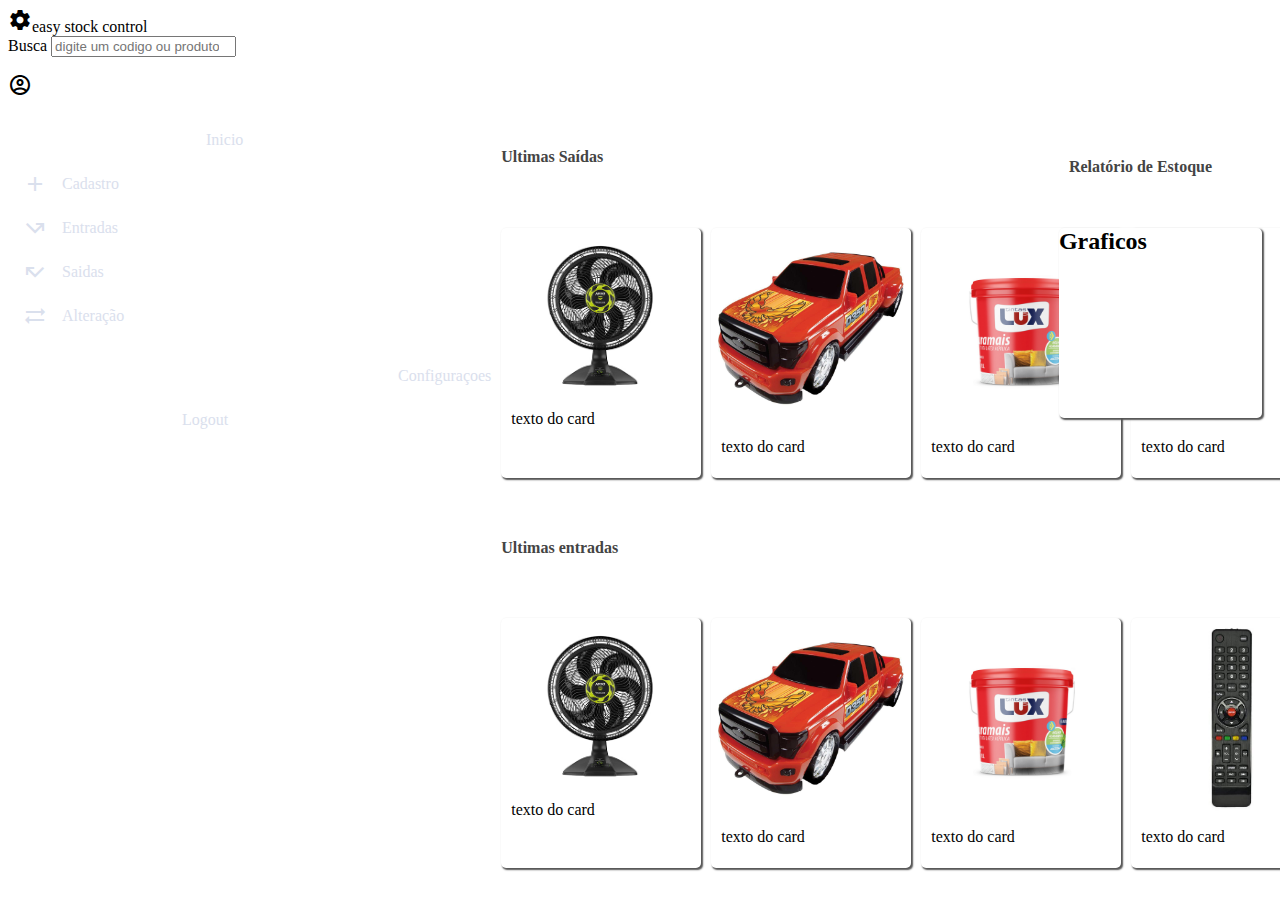
==== home.html @ 9db0f9a1 "create content home page" ====
<html lang="pt-br">
	<head>
		<meta charset="utf-8">
		<meta name="viewport" content="width=device-width, initial-scale=1">
		<title>Controle estoque</title>
		<link rel="stylesheet" type="text/css" href="assets/css/style.css">
		<link rel="stylesheet" type="text/css" href="assets/css/home.css">
		<link href="https://fonts.googleapis.com/icon?family=Material+Icons"
	      rel="stylesheet">
	      <link href="https://fonts.googleapis.com/icon?family=Material+Icons+Outlined"
	      rel="stylesheet">
	</head>
	<body>
		<header class="header">
			<div class="container header-area">
				<div class="header-left">
					<div class="logo">
						<span class="material-icons">settings</span>easy stock control
					</div>
				</div>
				<div class="header-right">
					<form class="search">
						<div>
							<label>Busca</label>
							<input type="search" name="search" placeholder="digite um codigo ou produto">
						</div>
					</form>
					<div class="user-area">
						<span class="material-icons-outlined">account_circle</span>
					</div>
				</div>
			</div>
		</header>
		<div class="container-home">
			
			<section class="content-area1">
				
				<div class="section-title">
					<h4>Ultimas Saídas</h4>
				</div>
				
				<section class="area-content last-exits">

					<div class="card-area">
						<div class="card-image">
							<img src="assets/image/ventilador.jpg" alt="">
						</div>
						<div class="card-body">
							texto do card				
						</div>
					</div>

					<div class="card-area">
						<div class="card-image">
							<img src="assets/image/carro.jpg" alt="">
						</div>
						<div class="card-body">
							texto do card				
						</div>
					</div>

					<div class="card-area">
						<div class="card-image">
							<img src="assets/image/tinta-lux.jpg" alt="">
						</div>
						<div class="card-body">
							texto do card				
						</div>
					</div>

					<div class="card-area">
						<div class="card-image">
							<img src="assets/image/controle-remoto.jpg" alt="">
						</div>
						<div class="card-body">
							texto do card				
						</div>
					</div>
					
				</section>
				
				<div class="section-title">
					<h4>Ultimas entradas</h4>
				</div>

				<section class="area-content last-entries">

					<div class="card-area">
						<div class="card-image">
							<img src="assets/image/ventilador.jpg" alt="">
						</div>
						<div class="card-body">
							texto do card				
						</div>
					</div>

					<div class="card-area">
						<div class="card-image">
							<img src="assets/image/carro.jpg" alt="">
						</div>
						<div class="card-body">
							texto do card				
						</div>
					</div>

					<div class="card-area">
						<div class="card-image">
							<img src="assets/image/tinta-lux.jpg" alt="">
						</div>
						<div class="card-body">
							texto do card				
						</div>
					</div>

					<div class="card-area">
						<div class="card-image">
							<img src="assets/image/controle-remoto.jpg" alt="">
						</div>
						<div class="card-body">
							texto do card				
						</div>
					</div>
					
				</section>
			</section>

			<section class="content-area2">

				<div class="section-title">
					<h4>Relatório de Estoque</h4>
				</div>


				<div class="graphics-area">
					<h2>Graficos</h2>
					<br>
					<br>
					<br>
					<br>
					<br>
					<br>
					<br>
					<br>
				</div>
			</section>
			<aside class="side-bar-area">
				<ul>
				    <li class='active'><a href="#"><span class="material-icons-outlined">cottage</span>Inicio</a></li>
				    <li><a href="#"><span class="material-icons-outlined">add</span>Cadastro</a></li>
				    <li><a href="#"><span class="material-icons-outlined">call_missed_outgoing</span>Entradas</a></li>
				    <li><a href="#"><span class="material-icons-outlined">call_missed</span>Saidas</a></li>
				    <li><a href="#"><span class="material-icons-outlined">sync_alt</span>Alteração</a></li>

				</ul>
				
				<ul>
					<li><a href="#"><span class="material-icons-outlined">manage_accounts</span>configuraçoes</a></li>
				    <li><a href="#"><span class="material-icons-outlined">logout</span>logout</a></li>

				</ul>
			</aside>
		</div>
	</body>
</html>
---- assets/css/home.css ----
.container-home{
	display: grid;
	grid-template-columns: repeat(8, 1fr);

}	
.side-bar-area{
	grid-row: 1 / 2;
	grid-column: 1 / 2;
}
.side-bar-area{
	background-color: var(--color-blue-medium);
	height: 100%;
}

.side-bar-area ul,
.side-bar-area li{
	list-style: none;
}
.side-bar-area ul{
	padding: 0;
}
.side-bar-area .active{
	background-color: var(--color-blue-secundary);
}
.side-bar-area li .material-icons-outlined{
	color: #dae0ed;
	margin-right: 15px;
}
.side-bar-area a{
	text-decoration: none;
	display: flex;
	align-items: center;
	padding-top: 15px;
	padding-bottom: 5px;
	padding-left: 15px;
	color: #dae0ed;
	text-transform: capitalize;
	border-bottom: 1px solid var(--color-blue-secundary);
}
.side-bar-area a:hover {
	background-color: var(--color-blue-secundary);
}
.content-area1{
	grid-column: 2 / 7;
	
}
.content-area2{
	grid-column:  7 / 9;
	padding: 10px;
		
}
.section-title{
	padding: 10px;
	color: #444;
	margin-top: 20px;
	margin-bottom: 20px;
}


/*estilo da sessão de ultimas saídas*/
.area-content{
	display: grid;
	grid-template-columns: repeat(4, 200px);
	grid-auto-rows: min(250px);
	grid-gap: 10px;
	padding: 10px;
}
.card-area{
	box-shadow: 0.1em 0.1em 0.1em #555;
	background-color: #fff;
	border-radius: 5px;
}
.card-image	{
	padding: 7px;
}
.card-image img{
	width: 100%;
	object-fit: content;
}
.card-body{
	padding: 10px;
}





/*******graphics-area********/
.graphics-area{
	box-shadow: 0.1em 0.1em 0.1em #555;
	background-color: #fff;
	border-radius: 5px;
}
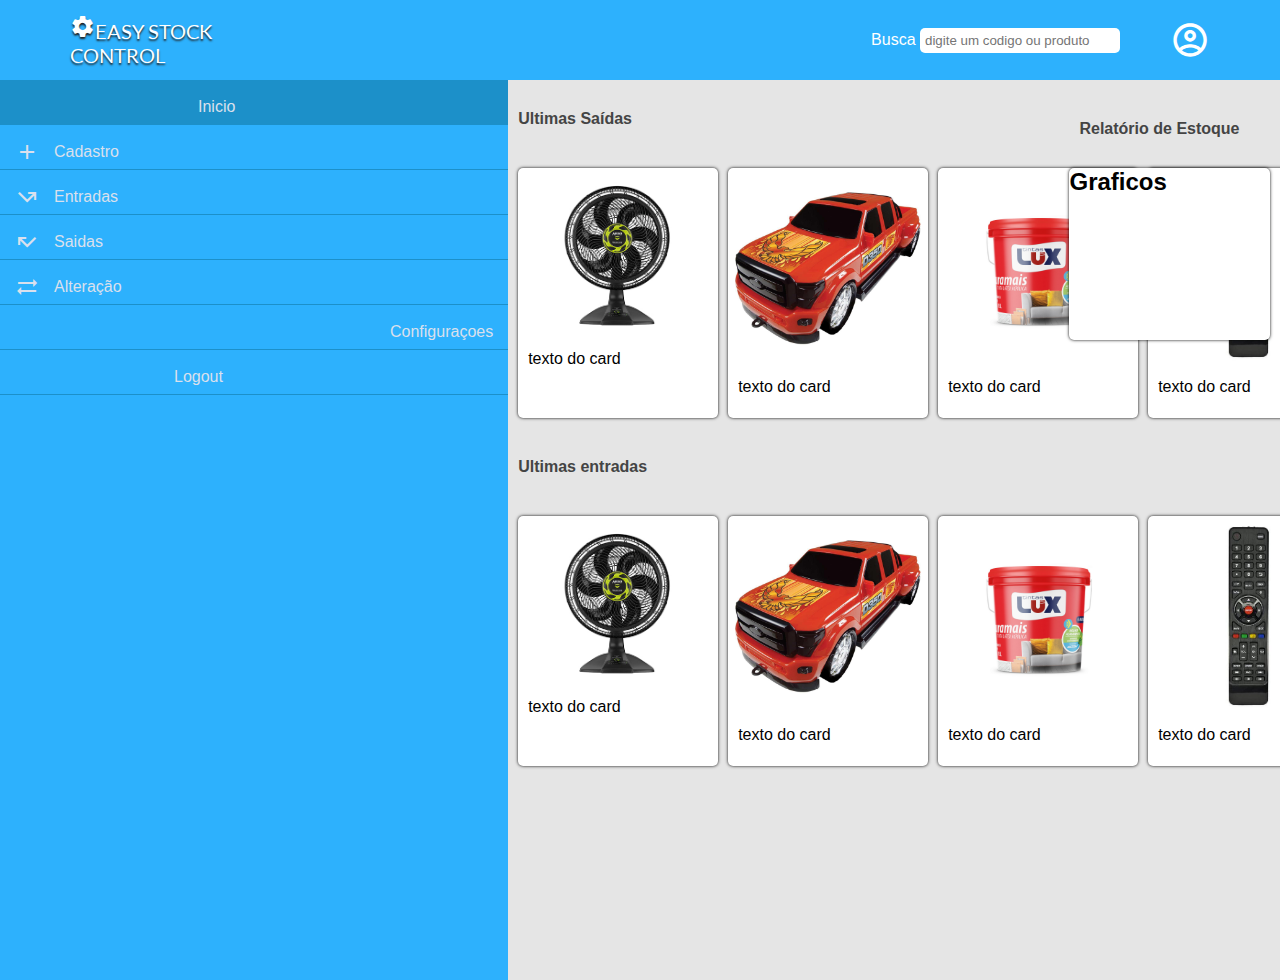
==== commit a4fbfdb2: "create page cadastro" ====
--- a/home.html
+++ b/home.html
@@ -31,7 +31,7 @@
 				</div>
 			</div>
 		</header>
-		<div class="container-home">
+		<div class="container-areas">
 			
 			<section class="content-area1">
 				
--- a/assets/css/style.css
+++ b/assets/css/style.css
@@ -0,0 +1,146 @@
+/************************************************************
+ * estilos da estrutura geral
+ * **********************************************************/
+
+@import url('https://fonts.googleapis.com/css2?family=Lato:ital,wght@0,400;1,300&family=Mochiy+Pop+P+One&display=swap');
+:root{
+	--bg-blue: linear-gradient(0deg, rgba(34,193,195,1) 20%, rgba(45,177,253,1) 100%);
+	--color-blue-medium: rgba(45,177,253,1);
+	--color-blue: rgba(1,100,255,1);
+	--color-blue-secundary: rgba(28, 144, 201,1);
+	--color-shadow: 0em 0em 0.2em #000;;
+}
+*{
+	margin: 0;
+	border: 0;
+	box-sizing: border-box;
+	font-family: 'Arial', 'Verdana', sans-serif;
+}
+body{
+	background-color: rgba(0,0,0,.1);
+}
+
+/***estilos de containers***/
+.container{
+	max-width: 1140px;
+	margin: auto;
+}
+.container-areas{
+	display: grid;
+	grid-template-columns: repeat(8, 1fr);
+
+}	
+
+.content-area1{
+	grid-column: 2 / 7;
+	
+}
+.content-area2{
+	grid-column:  7 / 9;
+	padding: 10px;
+		
+}
+.section-title{
+	padding: 10px;
+	color: #444;
+	margin-top: 20px;
+	margin-bottom: 20px;
+}
+
+
+
+
+
+/****estilos do cabeçalho***/
+.header{
+	background-color: var(--color-blue-medium);
+	height: 80px;
+	/*box-shadow: 0em 0em 0.3em #000;*/
+	color: #fff;
+}
+.header-area{
+	display: flex;
+	align-items: center;
+	height: 100%;
+}
+.header-left{
+	width: 200px;
+}
+.header-left .logo{
+	text-transform: uppercase;
+	text-shadow: 0em 0.1em 0.1em #222;
+	font-size: 20px;
+	font-family: 'Lato', sans-serif;
+}
+.header-left .material-icons{
+	font-size: 25px;
+}
+.header-right{
+	display: flex;
+	flex: 1;
+	justify-content: flex-end;
+	align-items: center;
+	
+}
+.header-right .search input{
+	padding: 5px;
+	border-radius: 5px;
+	outline: none;
+	width: 200px;
+}
+.user-area{
+	margin-left: 50px;
+}
+.user-area .material-icons-outlined{
+	font-size: 40px;
+}
+
+
+
+
+
+
+
+/***estilos do menu lateral****/
+
+.side-bar-area{
+	grid-row: 1 / 2;
+	grid-column: 1 / 2;
+}
+.side-bar-area{
+	background-color: var(--color-blue-medium);
+	height: 100%;
+	min-height: 100vh;
+
+}
+
+.side-bar-area ul,
+.side-bar-area li{
+	list-style: none;
+}
+.side-bar-area ul{
+	padding: 0;
+}
+.side-bar-area .active{
+	background-color: var(--color-blue-secundary);
+}
+.side-bar-area li .material-icons-outlined{
+	color: #dae0ed;
+	margin-right: 15px;
+}
+.side-bar-area a{
+	text-decoration: none;
+	display: flex;
+	align-items: center;
+	padding-top: 15px;
+	padding-bottom: 5px;
+	padding-left: 15px;
+	padding-right: 15px;
+	color: #dae0ed;
+	text-transform: capitalize;
+	border-bottom: 1px solid var(--color-blue-secundary);
+
+}
+.side-bar-area a:hover {
+	background-color: var(--color-blue-secundary);
+}
--- a/assets/css/home.css
+++ b/assets/css/home.css
@@ -1,62 +1,3 @@
-.container-home{
-	display: grid;
-	grid-template-columns: repeat(8, 1fr);
-
-}	
-.side-bar-area{
-	grid-row: 1 / 2;
-	grid-column: 1 / 2;
-}
-.side-bar-area{
-	background-color: var(--color-blue-medium);
-	height: 100%;
-}
-
-.side-bar-area ul,
-.side-bar-area li{
-	list-style: none;
-}
-.side-bar-area ul{
-	padding: 0;
-}
-.side-bar-area .active{
-	background-color: var(--color-blue-secundary);
-}
-.side-bar-area li .material-icons-outlined{
-	color: #dae0ed;
-	margin-right: 15px;
-}
-.side-bar-area a{
-	text-decoration: none;
-	display: flex;
-	align-items: center;
-	padding-top: 15px;
-	padding-bottom: 5px;
-	padding-left: 15px;
-	color: #dae0ed;
-	text-transform: capitalize;
-	border-bottom: 1px solid var(--color-blue-secundary);
-}
-.side-bar-area a:hover {
-	background-color: var(--color-blue-secundary);
-}
-.content-area1{
-	grid-column: 2 / 7;
-	
-}
-.content-area2{
-	grid-column:  7 / 9;
-	padding: 10px;
-		
-}
-.section-title{
-	padding: 10px;
-	color: #444;
-	margin-top: 20px;
-	margin-bottom: 20px;
-}
-
-
 /*estilo da sessão de ultimas saídas*/
 .area-content{
 	display: grid;
@@ -66,7 +7,7 @@
 	padding: 10px;
 }
 .card-area{
-	box-shadow: 0.1em 0.1em 0.1em #555;
+	box-shadow: var(--color-shadow);
 	background-color: #fff;
 	border-radius: 5px;
 }
@@ -87,7 +28,7 @@
 
 /*******graphics-area********/
 .graphics-area{
-	box-shadow: 0.1em 0.1em 0.1em #555;
+	box-shadow: var(--color-shadow);
 	background-color: #fff;
 	border-radius: 5px;
 }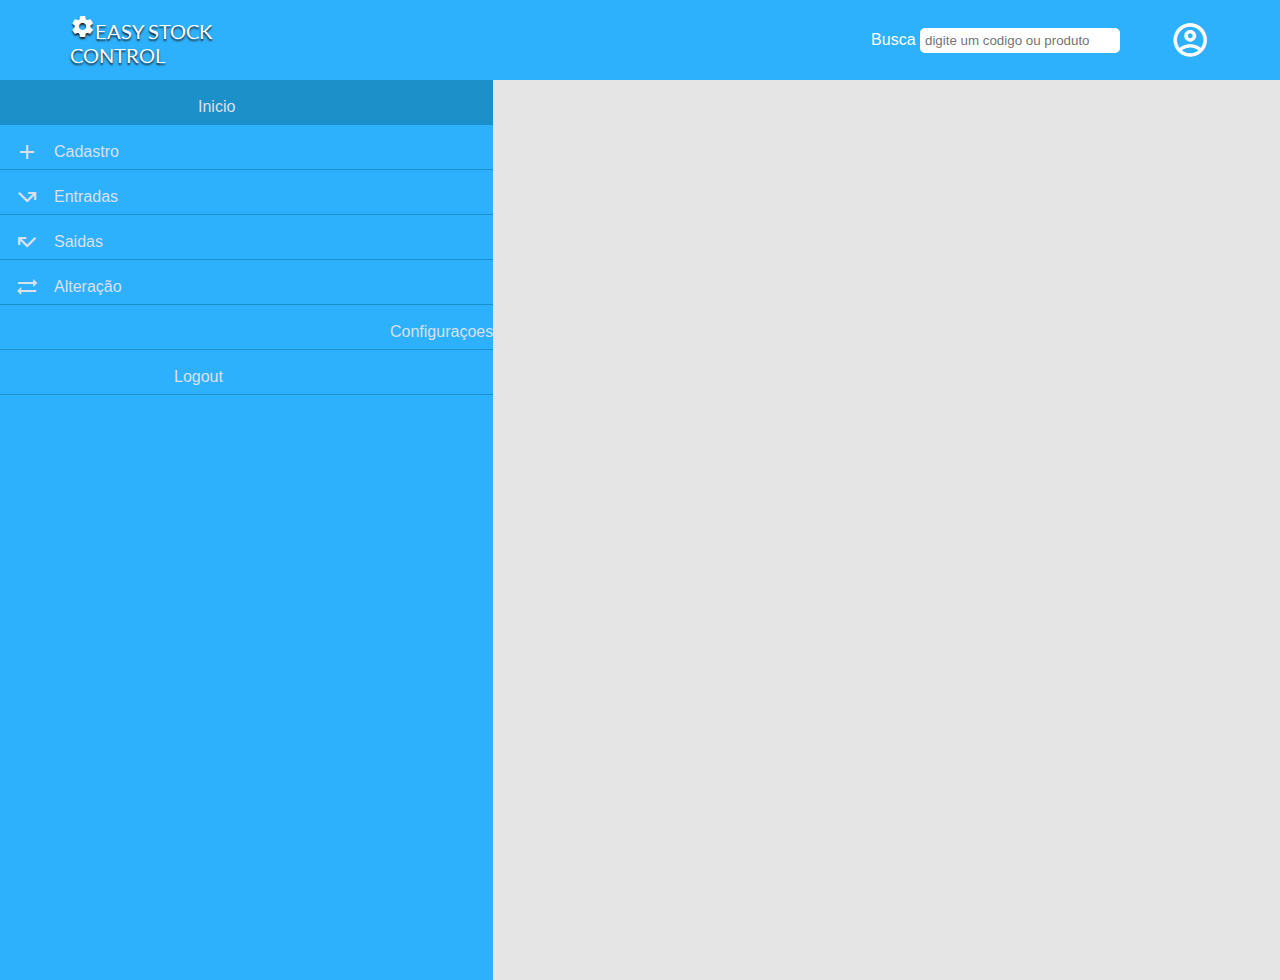
==== commit 636eb32a: "create home page" ====
--- a/home.html
+++ b/home.html
@@ -31,117 +31,11 @@
 				</div>
 			</div>
 		</header>
-		<div class="container-areas">
-			
-			<section class="content-area1">
-				
-				<div class="section-title">
-					<h4>Ultimas Saídas</h4>
-				</div>
-				
-				<section class="area-content last-exits">
-
-					<div class="card-area">
-						<div class="card-image">
-							<img src="assets/image/ventilador.jpg" alt="">
-						</div>
-						<div class="card-body">
-							texto do card				
-						</div>
-					</div>
-
-					<div class="card-area">
-						<div class="card-image">
-							<img src="assets/image/carro.jpg" alt="">
-						</div>
-						<div class="card-body">
-							texto do card				
-						</div>
-					</div>
-
-					<div class="card-area">
-						<div class="card-image">
-							<img src="assets/image/tinta-lux.jpg" alt="">
-						</div>
-						<div class="card-body">
-							texto do card				
-						</div>
-					</div>
-
-					<div class="card-area">
-						<div class="card-image">
-							<img src="assets/image/controle-remoto.jpg" alt="">
-						</div>
-						<div class="card-body">
-							texto do card				
-						</div>
-					</div>
-					
-				</section>
-				
-				<div class="section-title">
-					<h4>Ultimas entradas</h4>
-				</div>
-
-				<section class="area-content last-entries">
-
-					<div class="card-area">
-						<div class="card-image">
-							<img src="assets/image/ventilador.jpg" alt="">
-						</div>
-						<div class="card-body">
-							texto do card				
-						</div>
-					</div>
-
-					<div class="card-area">
-						<div class="card-image">
-							<img src="assets/image/carro.jpg" alt="">
-						</div>
-						<div class="card-body">
-							texto do card				
-						</div>
-					</div>
-
-					<div class="card-area">
-						<div class="card-image">
-							<img src="assets/image/tinta-lux.jpg" alt="">
-						</div>
-						<div class="card-body">
-							texto do card				
-						</div>
-					</div>
-
-					<div class="card-area">
-						<div class="card-image">
-							<img src="assets/image/controle-remoto.jpg" alt="">
-						</div>
-						<div class="card-body">
-							texto do card				
-						</div>
-					</div>
-					
-				</section>
-			</section>
-
-			<section class="content-area2">
-
-				<div class="section-title">
-					<h4>Relatório de Estoque</h4>
-				</div>
-
-
-				<div class="graphics-area">
-					<h2>Graficos</h2>
-					<br>
-					<br>
-					<br>
-					<br>
-					<br>
-					<br>
-					<br>
-					<br>
-				</div>
+		<div class="container-home ">
+			<section class="main-area">
+				<div></div>
+				<div></div>
+				<div></div>
 			</section>
 			<aside class="side-bar-area">
 				<ul>
--- a/assets/css/style.css
+++ b/assets/css/style.css
@@ -1,14 +1,9 @@
-/************************************************************
- * estilos da estrutura geral
- * **********************************************************/
-
 @import url('https://fonts.googleapis.com/css2?family=Lato:ital,wght@0,400;1,300&family=Mochiy+Pop+P+One&display=swap');
 :root{
 	--bg-blue: linear-gradient(0deg, rgba(34,193,195,1) 20%, rgba(45,177,253,1) 100%);
 	--color-blue-medium: rgba(45,177,253,1);
 	--color-blue: rgba(1,100,255,1);
 	--color-blue-secundary: rgba(28, 144, 201,1);
-	--color-shadow: 0em 0em 0.2em #000;;
 }
 *{
 	margin: 0;
@@ -19,39 +14,10 @@
 body{
 	background-color: rgba(0,0,0,.1);
 }
-
-/***estilos de containers***/
 .container{
 	max-width: 1140px;
 	margin: auto;
 }
-.container-areas{
-	display: grid;
-	grid-template-columns: repeat(8, 1fr);
-
-}	
-
-.content-area1{
-	grid-column: 2 / 7;
-	
-}
-.content-area2{
-	grid-column:  7 / 9;
-	padding: 10px;
-		
-}
-.section-title{
-	padding: 10px;
-	color: #444;
-	margin-top: 20px;
-	margin-bottom: 20px;
-}
-
-
-
-
-
-/****estilos do cabeçalho***/
 .header{
 	background-color: var(--color-blue-medium);
 	height: 80px;
@@ -96,51 +62,91 @@
 }
 
 
+/**estilos do formulario dse login**/
+main{
+	display: flex;
+	align-items: center;
+	justify-content: center;
+	background-image: url('../image/bg-main.jpg');
+	background-position: center;
+	background-size: cover;	
+	height: 100vh;
+}
+.brand-area{
+	color: #fff;
+	width: 450px;
+	padding: 3px;
+}
+.brand-area h1{
+	
+	text-transform: uppercase;
+	text-shadow: 0em 0.1em 0.1em #222;
+	font-size: 50px;
+	font-family: 'Lato', sans-serif;
+	
+}
+.brand-area h1 .material-icons{
+	font-size: 60px;
+}
+.brand-area p{
+	margin-top: 20px;
+	font-size: 20px;
+	font-family: 'Lato', sans-serif;
+	text-shadow: 0em 0.1em 0.1em #222;
+}
+.login-area {
 
-
-
-
-
-/***estilos do menu lateral****/
-
-.side-bar-area{
-	grid-row: 1 / 2;
-	grid-column: 1 / 2;
-}
-.side-bar-area{
-	background-color: var(--color-blue-medium);
-	height: 100%;
-	min-height: 100vh;
-
+	display: flex;
+	justify-content: center;
+	align-items: center;
+	padding: 10px;
+	background-color: #fff;
+	border-radius: 5px;
+	width: 600px;
+	color: #000;
+	background-color: rgba(255,255,255,0.8);
+	height: 300px;
+	box-shadow: 0em 0em 0.3em #000;	
+	
 }
 
-.side-bar-area ul,
-.side-bar-area li{
-	list-style: none;
+.login-area .form-control{
+	display: flex;
+	color: #888;
+	flex-direction: column;
+	margin-top: 20px
 }
-.side-bar-area ul{
-	padding: 0;
+.form-control input{
+	padding: 5px;
+	border-bottom: 1px solid #888;
+	width: 400px;
+	background-color: transparent;
+	outline: none;
 }
-.side-bar-area .active{
-	background-color: var(--color-blue-secundary);
+.form-control input:focus{
+	border-bottom: 1px solid var(--color-blue-medium);
+	transition: border-bottom 0.8s linear;
 }
-.side-bar-area li .material-icons-outlined{
-	color: #dae0ed;
-	margin-right: 15px;
+.form-control input[type='submit']{
+	padding: 10px;
+	background: var(--bg-blue);
+	font-size: 20px;
+	color: #fff;
+	border-radius: 5px;
+	box-shadow: 0em 0em 0.1em #000;	
+	
 }
-.side-bar-area a{
+.form-control input[type='submit']:hover{
+	box-shadow: 0em 0em 0.5em var(--color-blue-medium);	
+}
+.login-area a{
+	display: inline-block;
+	margin-top: 10px;
+	margin-right: 25px;
 	text-decoration: none;
-	display: flex;
-	align-items: center;
-	padding-top: 15px;
-	padding-bottom: 5px;
-	padding-left: 15px;
-	padding-right: 15px;
-	color: #dae0ed;
-	text-transform: capitalize;
-	border-bottom: 1px solid var(--color-blue-secundary);
-
+	font-size: 13px;
+	color: var(--color-blue-medium);
 }
-.side-bar-area a:hover {
-	background-color: var(--color-blue-secundary);
-}
+.login-area a:hover{
+	color: var(--color-blue);	
+}--- a/assets/css/home.css
+++ b/assets/css/home.css
@@ -1,34 +1,47 @@
-/*estilo da sessão de ultimas saídas*/
-.area-content{
+.container-home{
 	display: grid;
-	grid-template-columns: repeat(4, 200px);
-	grid-auto-rows: min(250px);
-	grid-gap: 10px;
-	padding: 10px;
+	grid-template-columns: repeat(8, 1fr);
+
 }
-.card-area{
-	box-shadow: var(--color-shadow);
-	background-color: #fff;
-	border-radius: 5px;
-}
-.card-image	{
-	padding: 7px;
-}
-.card-image img{
-	width: 100%;
-	object-fit: content;
-}
-.card-body{
-	padding: 10px;
+.main-area{
+	grid-column: 2 / 9;
+}		
+.side-bar-area{
+	grid-row: 1 / 2;
+	grid-column: 1 / 2;
 }
 
+.side-bar-area{
+	background-color: var(--color-blue-medium);
+	height: 100vh;
+}
 
+.side-bar-area ul,
+.side-bar-area li{
+	list-style: none;
+}
+.side-bar-area ul{
+	padding: 0;
+}
+.side-bar-area .active{
+	background-color: var(--color-blue-secundary);
+}
+.side-bar-area li .material-icons-outlined{
+	color: #dae0ed;
+	margin-right: 15px;
+}
+.side-bar-area a{
+	text-decoration: none;
+	display: flex;
+	align-items: center;
+	padding-top: 15px;
+	padding-bottom: 5px;
+	padding-left: 15px;
+	color: #dae0ed;
+	text-transform: capitalize;
+	border-bottom: 1px solid var(--color-blue-secundary);
+}
 
-
-
-/*******graphics-area********/
-.graphics-area{
-	box-shadow: var(--color-shadow);
-	background-color: #fff;
-	border-radius: 5px;
-}+.side-bar-area a:hover {
+	background-color: var(--color-blue-secundary);
+}
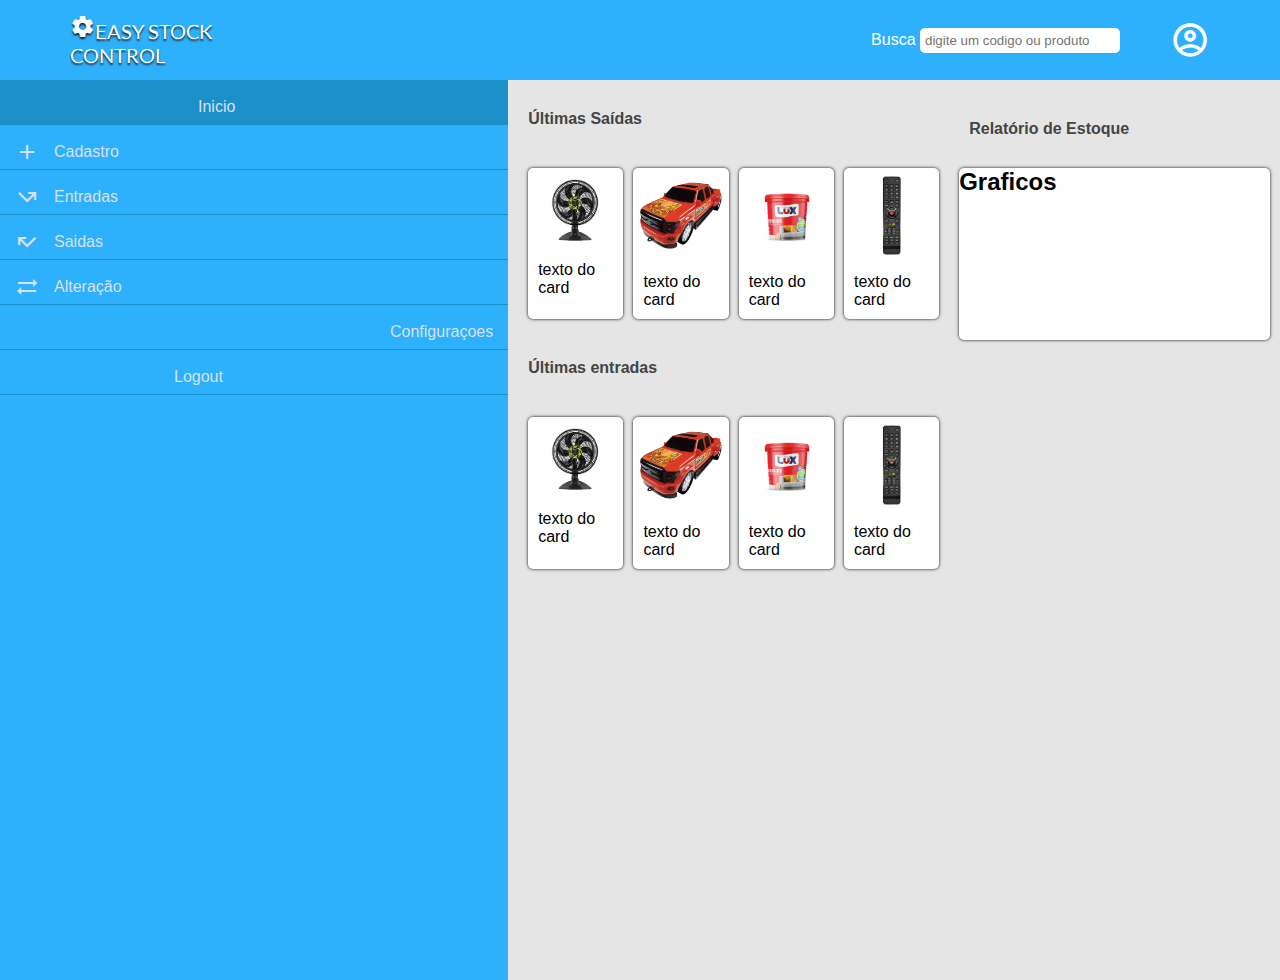
==== commit a74246d9: "modify layout" ====
--- a/home.html
+++ b/home.html
@@ -31,17 +31,123 @@
 				</div>
 			</div>
 		</header>
-		<div class="container-home ">
-			<section class="main-area">
-				<div></div>
-				<div></div>
-				<div></div>
+		<div class="container-areas">
+			
+			<section class="content-area1">
+				
+				<div class="section-title">
+					<h4>Últimas Saídas</h4>
+				</div>
+				
+				<section class="area-content last-exits">
+
+					<div class="card-area">
+						<div class="card-image">
+							<img src="assets/image/ventilador.jpg" alt="">
+						</div>
+						<div class="card-body">
+							texto do card				
+						</div>
+					</div>
+
+					<div class="card-area">
+						<div class="card-image">
+							<img src="assets/image/carro.jpg" alt="">
+						</div>
+						<div class="card-body">
+							texto do card				
+						</div>
+					</div>
+
+					<div class="card-area">
+						<div class="card-image">
+							<img src="assets/image/tinta-lux.jpg" alt="">
+						</div>
+						<div class="card-body">
+							texto do card				
+						</div>
+					</div>
+
+					<div class="card-area">
+						<div class="card-image">
+							<img src="assets/image/controle-remoto.jpg" alt="">
+						</div>
+						<div class="card-body">
+							texto do card				
+						</div>
+					</div>
+					
+				</section>
+				
+				<div class="section-title">
+					<h4>Últimas entradas</h4>
+				</div>
+
+				<section class="area-content last-entries">
+
+					<div class="card-area">
+						<div class="card-image">
+							<img src="assets/image/ventilador.jpg" alt="">
+						</div>
+						<div class="card-body">
+							texto do card				
+						</div>
+					</div>
+
+					<div class="card-area">
+						<div class="card-image">
+							<img src="assets/image/carro.jpg" alt="">
+						</div>
+						<div class="card-body">
+							texto do card				
+						</div>
+					</div>
+
+					<div class="card-area">
+						<div class="card-image">
+							<img src="assets/image/tinta-lux.jpg" alt="">
+						</div>
+						<div class="card-body">
+							texto do card				
+						</div>
+					</div>
+
+					<div class="card-area">
+						<div class="card-image">
+							<img src="assets/image/controle-remoto.jpg" alt="">
+						</div>
+						<div class="card-body">
+							texto do card				
+						</div>
+					</div>
+					
+				</section>
+			</section>
+
+			<section class="content-area2">
+
+				<div class="section-title">
+					<h4>Relatório de Estoque</h4>
+				</div>
+
+
+				<div class="graphics-area">
+					<h2>Graficos</h2>
+					<br>
+					<br>
+					<br>
+					<br>
+					<br>
+					<br>
+					<br>
+					<br>
+				</div>
 			</section>
 			<aside class="side-bar-area">
 				<ul>
-				    <li class='active'><a href="#"><span class="material-icons-outlined">cottage</span>Inicio</a></li>
-				    <li><a href="#"><span class="material-icons-outlined">add</span>Cadastro</a></li>
-				    <li><a href="#"><span class="material-icons-outlined">call_missed_outgoing</span>Entradas</a></li>
+				    <li class='active'><a href="home.html"><span class="material-icons-outlined">cottage</span>Inicio</a></li>
+				    <li><a href="cadastro.html"><span class="material-icons-outlined">add</span>Cadastro</a></li>
+				    <li><a href="entradas.html"><span class="material-icons-outlined">call_missed_outgoing</span>Entradas</a></li>
 				    <li><a href="#"><span class="material-icons-outlined">call_missed</span>Saidas</a></li>
 				    <li><a href="#"><span class="material-icons-outlined">sync_alt</span>Alteração</a></li>
 
--- a/assets/css/style.css
+++ b/assets/css/style.css
@@ -1,9 +1,14 @@
+/************************************************************
+ * estilos da estrutura geral
+ * **********************************************************/
+
 @import url('https://fonts.googleapis.com/css2?family=Lato:ital,wght@0,400;1,300&family=Mochiy+Pop+P+One&display=swap');
 :root{
 	--bg-blue: linear-gradient(0deg, rgba(34,193,195,1) 20%, rgba(45,177,253,1) 100%);
 	--color-blue-medium: rgba(45,177,253,1);
 	--color-blue: rgba(1,100,255,1);
 	--color-blue-secundary: rgba(28, 144, 201,1);
+	--color-shadow: 0em 0em 0.2em #000;;
 }
 *{
 	margin: 0;
@@ -14,10 +19,89 @@
 body{
 	background-color: rgba(0,0,0,.1);
 }
+
+/***estilos de containers***/
 .container{
 	max-width: 1140px;
 	margin: auto;
 }
+.container-areas{
+	display: grid;
+	grid-template-columns: repeat(8, 1fr);
+
+}	
+
+.content-area1{
+	grid-column: 2 / 6;
+	padding-left: 10px;
+}
+.content-area2{
+	grid-column:  6 / 9;
+	padding: 10px;
+		
+}
+
+
+
+
+/***estilos do menu lateral****/
+
+.side-bar-area{
+	grid-row: 1 / 2;
+	grid-column: 1 / 2;
+}
+.side-bar-area{
+	background-color: var(--color-blue-medium);
+	height: 100%;
+	min-height: 100vh;
+
+}
+
+.side-bar-area ul,
+.side-bar-area li{
+	list-style: none;
+}
+.side-bar-area ul{
+	padding: 0;
+}
+.side-bar-area .active{
+	background-color: var(--color-blue-secundary);
+}
+.side-bar-area li .material-icons-outlined{
+	color: #dae0ed;
+	margin-right: 15px;
+}
+.side-bar-area a{
+	text-decoration: none;
+	display: flex;
+	align-items: center;
+	padding-top: 15px;
+	padding-bottom: 5px;
+	padding-left: 15px;
+	padding-right: 15px;
+	color: #dae0ed;
+	text-transform: capitalize;
+	border-bottom: 1px solid var(--color-blue-secundary);
+
+}
+.side-bar-area a:hover {
+	background-color: var(--color-blue-secundary);
+}
+
+
+
+.section-title{
+	padding: 10px;
+	color: #444;
+	margin-top: 20px;
+	margin-bottom: 20px;
+}
+
+
+
+
+
+/****estilos do cabeçalho***/
 .header{
 	background-color: var(--color-blue-medium);
 	height: 80px;
@@ -62,91 +146,48 @@
 }
 
 
-/**estilos do formulario dse login**/
-main{
+
+
+
+/**estilo geral de  formulario***/
+ 
+ .form{
 	display: flex;
-	align-items: center;
-	justify-content: center;
-	background-image: url('../image/bg-main.jpg');
-	background-position: center;
-	background-size: cover;	
-	height: 100vh;
+	flex-direction: column;
+	box-shadow: var(--color-shadow);
+	background-color: #fff;
+	border-radius: 5px;
+	padding: 15px;
 }
-.brand-area{
-	color: #fff;
-	width: 450px;
-	padding: 3px;
+.form-control label{
+	margin-left: 10px;
 }
-.brand-area h1{
+	
+
+.form-control input,
+.form-control select,
+.form-control textarea{
+	margin-bottom: 10px;
+	border-radius: 5px;
+	border: 1px solid #888;
+	outline: none;
+	padding: 8px
+}
+
+.form-control select{
 	
 	text-transform: uppercase;
-	text-shadow: 0em 0.1em 0.1em #222;
-	font-size: 50px;
-	font-family: 'Lato', sans-serif;
-	
-}
-.brand-area h1 .material-icons{
-	font-size: 60px;
-}
-.brand-area p{
-	margin-top: 20px;
-	font-size: 20px;
-	font-family: 'Lato', sans-serif;
-	text-shadow: 0em 0.1em 0.1em #222;
-}
-.login-area {
-
-	display: flex;
-	justify-content: center;
-	align-items: center;
-	padding: 10px;
-	background-color: #fff;
-	border-radius: 5px;
-	width: 600px;
-	color: #000;
-	background-color: rgba(255,255,255,0.8);
-	height: 300px;
-	box-shadow: 0em 0em 0.3em #000;	
-	
 }
 
-.login-area .form-control{
-	display: flex;
-	color: #888;
-	flex-direction: column;
-	margin-top: 20px
+.form-control textarea{
+	resize: none;
 }
-.form-control input{
-	padding: 5px;
-	border-bottom: 1px solid #888;
-	width: 400px;
-	background-color: transparent;
-	outline: none;
-}
-.form-control input:focus{
-	border-bottom: 1px solid var(--color-blue-medium);
-	transition: border-bottom 0.8s linear;
-}
-.form-control input[type='submit']{
-	padding: 10px;
+.botton[type='submit']{
 	background: var(--bg-blue);
-	font-size: 20px;
+	font-size: 17px;
 	color: #fff;
 	border-radius: 5px;
-	box-shadow: 0em 0em 0.1em #000;	
-	
 }
-.form-control input[type='submit']:hover{
+.botton[type='submit']:hover{
 	box-shadow: 0em 0em 0.5em var(--color-blue-medium);	
-}
-.login-area a{
-	display: inline-block;
-	margin-top: 10px;
-	margin-right: 25px;
-	text-decoration: none;
-	font-size: 13px;
-	color: var(--color-blue-medium);
-}
-.login-area a:hover{
-	color: var(--color-blue);	
-}+} 
--- a/assets/css/home.css
+++ b/assets/css/home.css
@@ -1,47 +1,33 @@
-.container-home{
+/*estilo da sessão de ultimas saídas*/
+.area-content{
 	display: grid;
-	grid-template-columns: repeat(8, 1fr);
-
+	grid-template-columns: repeat(4, 1fr);
+	grid-gap: 10px;
+	padding: 10px;
 }
-.main-area{
-	grid-column: 2 / 9;
-}		
-.side-bar-area{
-	grid-row: 1 / 2;
-	grid-column: 1 / 2;
+.card-area{
+	box-shadow: var(--color-shadow);
+	background-color: #fff;
+	border-radius: 5px;
+}
+.card-image	{
+	padding: 7px;
+}
+.card-image img{
+	width: 100%;
+	object-fit: content;
+}
+.card-body{
+	padding: 10px;
 }
 
-.side-bar-area{
-	background-color: var(--color-blue-medium);
-	height: 100vh;
+
+
+
+
+/*******graphics-area********/
+.graphics-area{
+	box-shadow: var(--color-shadow);
+	background-color: #fff;
+	border-radius: 5px;
 }
-
-.side-bar-area ul,
-.side-bar-area li{
-	list-style: none;
-}
-.side-bar-area ul{
-	padding: 0;
-}
-.side-bar-area .active{
-	background-color: var(--color-blue-secundary);
-}
-.side-bar-area li .material-icons-outlined{
-	color: #dae0ed;
-	margin-right: 15px;
-}
-.side-bar-area a{
-	text-decoration: none;
-	display: flex;
-	align-items: center;
-	padding-top: 15px;
-	padding-bottom: 5px;
-	padding-left: 15px;
-	color: #dae0ed;
-	text-transform: capitalize;
-	border-bottom: 1px solid var(--color-blue-secundary);
-}
-
-.side-bar-area a:hover {
-	background-color: var(--color-blue-secundary);
-}
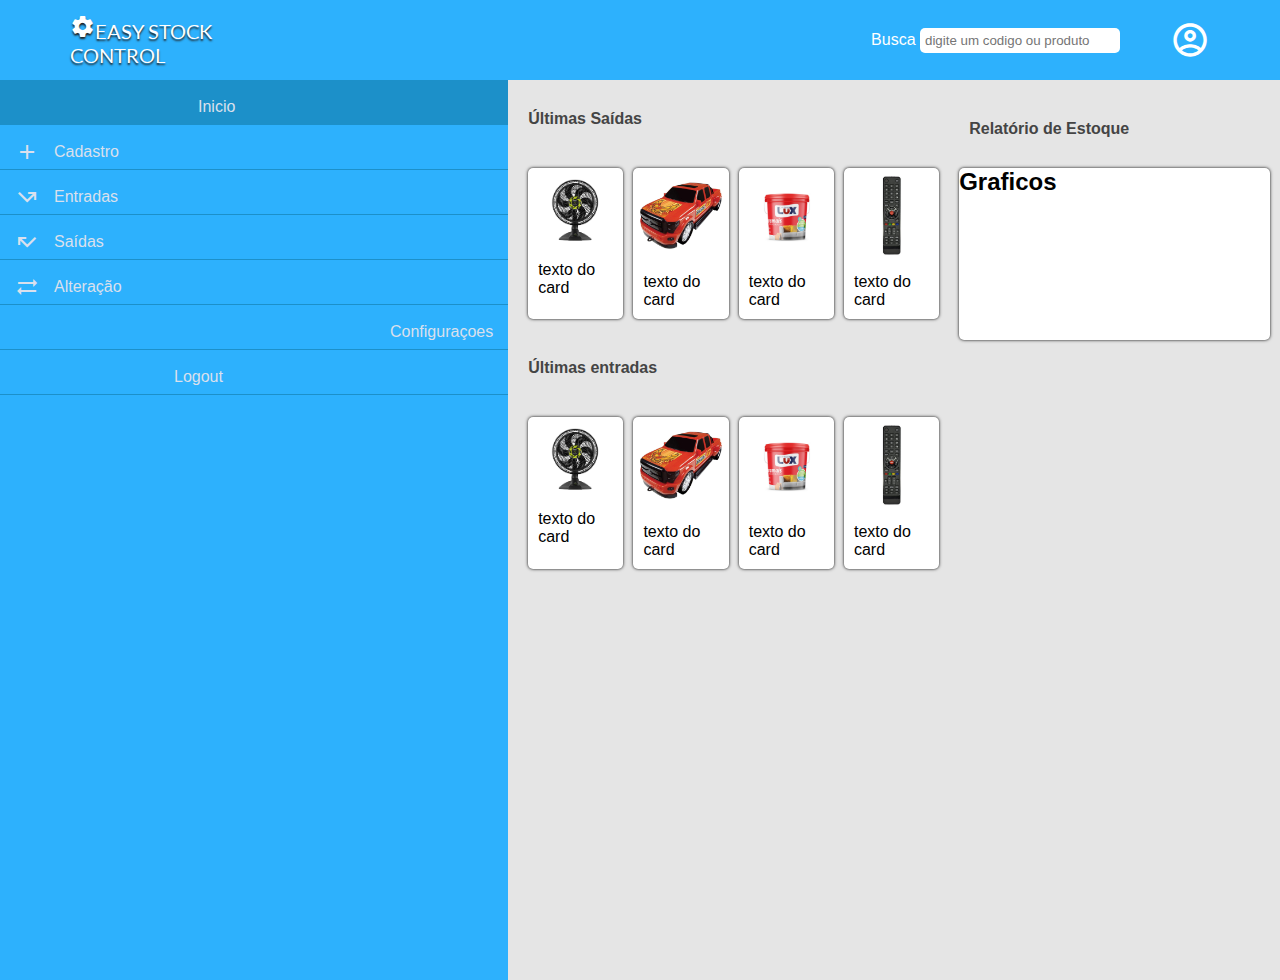
==== commit b267b31d: "create file atualizar.html" ====
--- a/home.html
+++ b/home.html
@@ -148,15 +148,10 @@
 				    <li class='active'><a href="home.html"><span class="material-icons-outlined">cottage</span>Inicio</a></li>
 				    <li><a href="cadastro.html"><span class="material-icons-outlined">add</span>Cadastro</a></li>
 				    <li><a href="entradas.html"><span class="material-icons-outlined">call_missed_outgoing</span>Entradas</a></li>
-				    <li><a href="#"><span class="material-icons-outlined">call_missed</span>Saidas</a></li>
-				    <li><a href="#"><span class="material-icons-outlined">sync_alt</span>Alteração</a></li>
-
-				</ul>
-				
-				<ul>
-					<li><a href="#"><span class="material-icons-outlined">manage_accounts</span>configuraçoes</a></li>
+				    <li><a href="saidas.html"><span class="material-icons-outlined">call_missed</span>Saídas</a></li>
+				    <li><a href="atualizar.html"><span class="material-icons-outlined">sync_alt</span>Alteração</a></li>
+				    <li><a href="#"><span class="material-icons-outlined">manage_accounts</span>configuraçoes</a></li>
 				    <li><a href="#"><span class="material-icons-outlined">logout</span>logout</a></li>
-
 				</ul>
 			</aside>
 		</div>
--- a/assets/css/style.css
+++ b/assets/css/style.css
@@ -20,7 +20,7 @@
 	background-color: rgba(0,0,0,.1);
 }
 
-/***estilos de containers***/
+/***estilos dos containers***/
 .container{
 	max-width: 1140px;
 	margin: auto;
@@ -30,7 +30,6 @@
 	grid-template-columns: repeat(8, 1fr);
 
 }	
-
 .content-area1{
 	grid-column: 2 / 6;
 	padding-left: 10px;
@@ -158,11 +157,12 @@
 	background-color: #fff;
 	border-radius: 5px;
 	padding: 15px;
+
+	margin-bottom: 20px;
 }
 .form-control label{
 	margin-left: 10px;
 }
-	
 
 .form-control input,
 .form-control select,
@@ -190,4 +190,27 @@
 }
 .botton[type='submit']:hover{
 	box-shadow: 0em 0em 0.5em var(--color-blue-medium);	
-} 
+}
+
+/*Estilos de tabelas geral do sistema*/ 
+
+table{
+	box-shadow: var(--color-shadow);
+	width: 100%;
+	margin-top: 30px;
+	background-color: #FFF;
+	border-radius: 5px;
+	border-collapse: collapse;
+}
+th{
+	background: var(--color-blue-medium);
+	color: #fff;
+}
+table, tr, td, th{
+	border: 1px solid rgba(0,0,0,.2);
+	padding: 10px;
+
+}
+td{
+	text-align: center;
+}